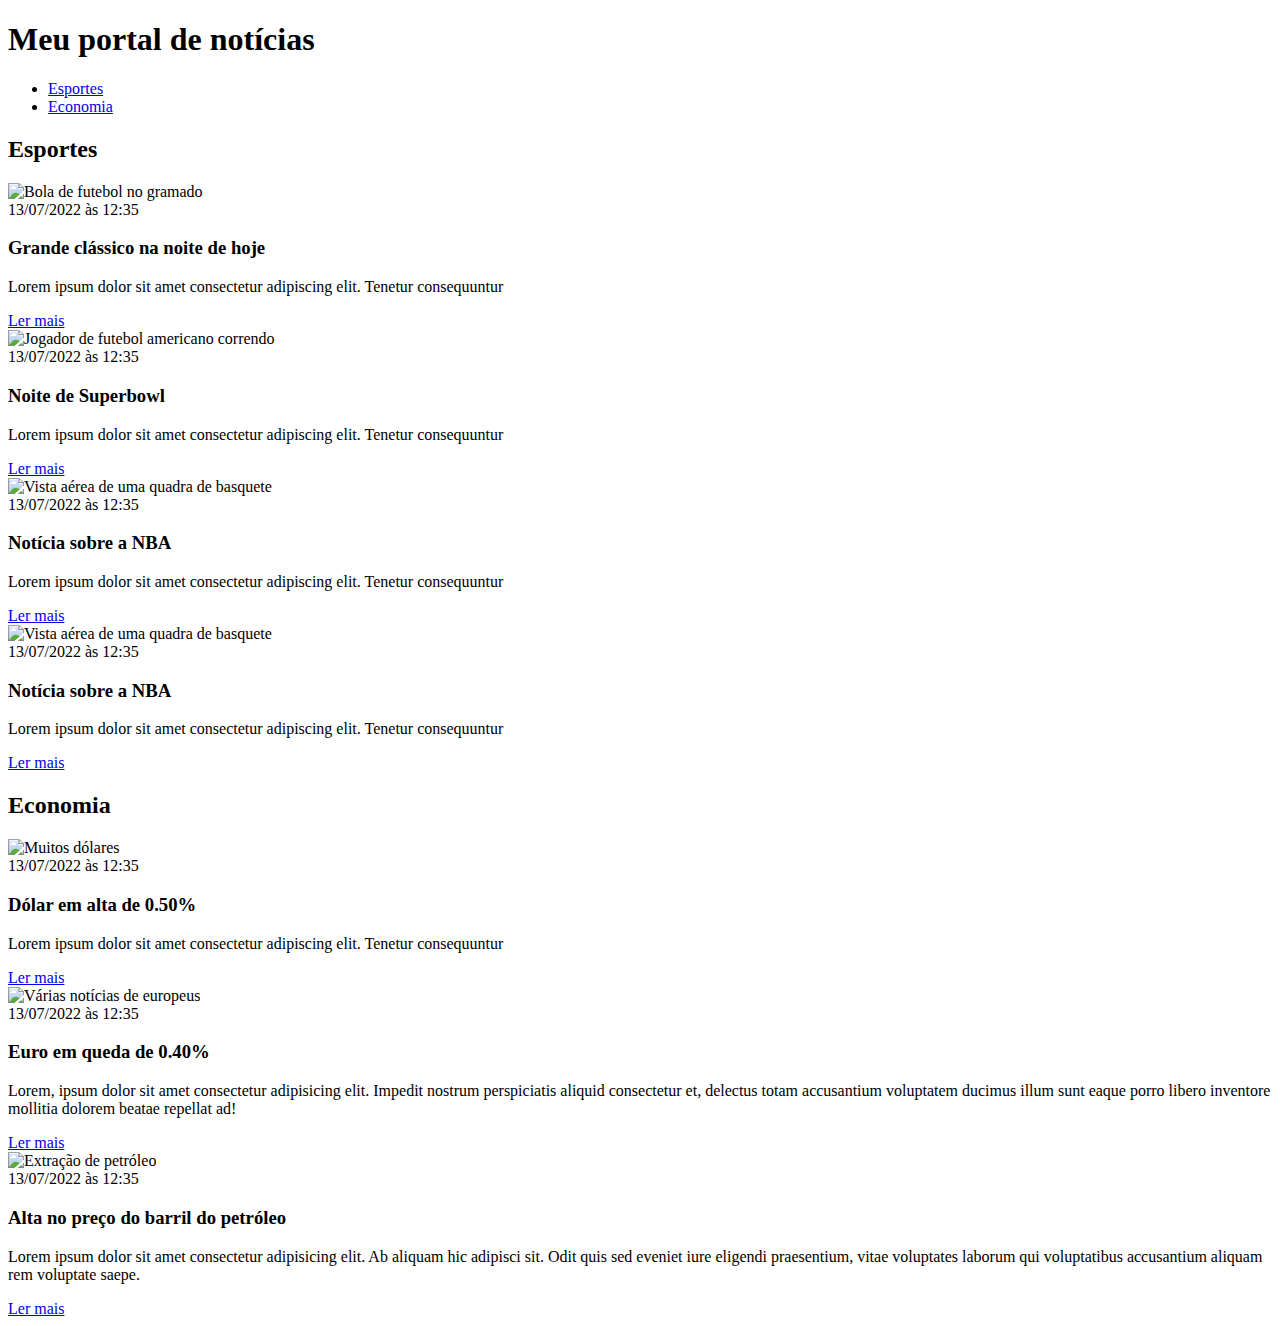
==== index.html @ 8a255329 "Add files via upload" ====
<!DOCTYPE html>
<html lang="pt-br">
<head>
    <meta charset="UTF-8">
    <meta http-equiv="X-UA-Compatible" content="IE-edge">
    <meta name="viewport" content="width=device-width, initial-scale=1.0">
    <title>Meu portal de notícias</title>
   <link rel="stylesheet" href="main.ccs" />
    </head>
    <body>
        <header>
            <div class="container">
                <h1>Meu portal de notícias</h1>
                <nav>
                    <ul>
                        <li>
                            <a href="#" title="Ir para seção de esportes">Esportes</a>
                        </li>
                        <li>
                            <a href="#" title="Ir para seção de notícias">Economia</a>
                        </li>   
                    </ul>
                </nav>
            </div>
        </header>
        <section id="sports">
            <div class="container">
                <h2>Esportes</h2>
            <div class="articles">
                <article>
                    <img src="./imagens/futebol.jpg" alt="Bola de futebol no gramado" />
                    <header>
                        <time class="creation-date">13/07/2022 às 12:35</time>
                    </header>
                    <h3>Grande clássico na noite de hoje</h3>
                    <p>
                        Lorem ipsum dolor sit amet consectetur adipiscing elit. Tenetur consequuntur
                    </p>
                    <a href="#" tittle="Leia a notícia completa">Ler mais</a>
                </article>
                <article>
                    <img src="./imagens/futebol-americano.jpg" alt="Jogador de futebol americano correndo">
                    <header>
                        <time>13/07/2022 às 12:35</time>
                    </header>
                    <h3>Noite de Superbowl</h3>
                    <p>
                        Lorem ipsum dolor sit amet consectetur adipiscing elit. Tenetur consequuntur
                    </p>
                    <a href="#" tittle="Leia a notícia completa">Ler mais</a>
                </article>
                <article>
                    <img src="./Imagens/basquete.jpg" title="Vista aérea de uma quadra de basquete" />
                    <header>
                        <time>13/07/2022 às 12:35</time>
                    </header>
                    <h3>Notícia sobre a NBA</h3>
                    <p>
                        Lorem ipsum dolor sit amet consectetur adipiscing elit. Tenetur consequuntur
                    </p>
                    <a href="#" tittle="Leia a notícia completa">Ler mais</a>
                </article>
                <article>
                    <img src="./Imagens/basquete.jpg" title="Vista aérea de uma quadra de basquete" />
                    <header>
                        <time>13/07/2022 às 12:35</time>
                    </header>
                    <h3>Notícia sobre a NBA</h3>
                    <p>
                        Lorem ipsum dolor sit amet consectetur adipiscing elit. Tenetur consequuntur
                    </p>
                    <a href="#" tittle="Leia a notícia completa">Ler mais</a>
                </article>
            </div>
        </div>
        </section>
        <section id="economy">
            <div class="container"></div>
                <h2>Economia</h2>
                <div class="articles">
                    <article>
                        <img src="./Imagens/dolares.jpg" alt="Muitos dólares">
                        <header>
                            <time>13/07/2022 às 12:35</time>
                        </header>
                        <h3>Dólar em alta de 0.50%</h3>
                        <p>
                            Lorem ipsum dolor sit amet consectetur adipiscing elit. Tenetur consequuntur
                        </p>
                        <a href="#" tittle="Leia a notícia completa">Ler mais</a>
                    </article>
                    <article>
                        <img src="./Imagens/euro.jpg" alt="Várias notícias de europeus">
                        <header>
                            <time>13/07/2022 às 12:35</time>
                        </header>
                        <h3>Euro em queda de 0.40%</h3>
                        <p>
                            Lorem, ipsum dolor sit amet consectetur adipisicing elit. Impedit nostrum perspiciatis aliquid consectetur et, delectus totam accusantium voluptatem ducimus illum sunt eaque porro libero inventore mollitia dolorem beatae repellat ad!   
                        </p>
                        <a href="#" title="Leia a notícia completa">Ler mais</a>
                    </article>
                    <article>
                        <img src="./Imagens/petroleo.jpg" alt="Extração de petróleo" />
                        <header>
                            <time>13/07/2022 às 12:35</time>
                        </header>
                        <h3>Alta no preço do barril do petróleo</h3>
                        <p>
                            Lorem ipsum dolor sit amet consectetur adipisicing elit. Ab aliquam hic adipisci sit. Odit quis sed eveniet iure eligendi praesentium, vitae voluptates laborum qui voluptatibus accusantium aliquam rem voluptate saepe.
                        </p>
                        <a href="#" title="Leia a notícia completa"> Ler mais</a>
                    </article>
                </div>
            </div>
        </section>
    </body>
    </html>
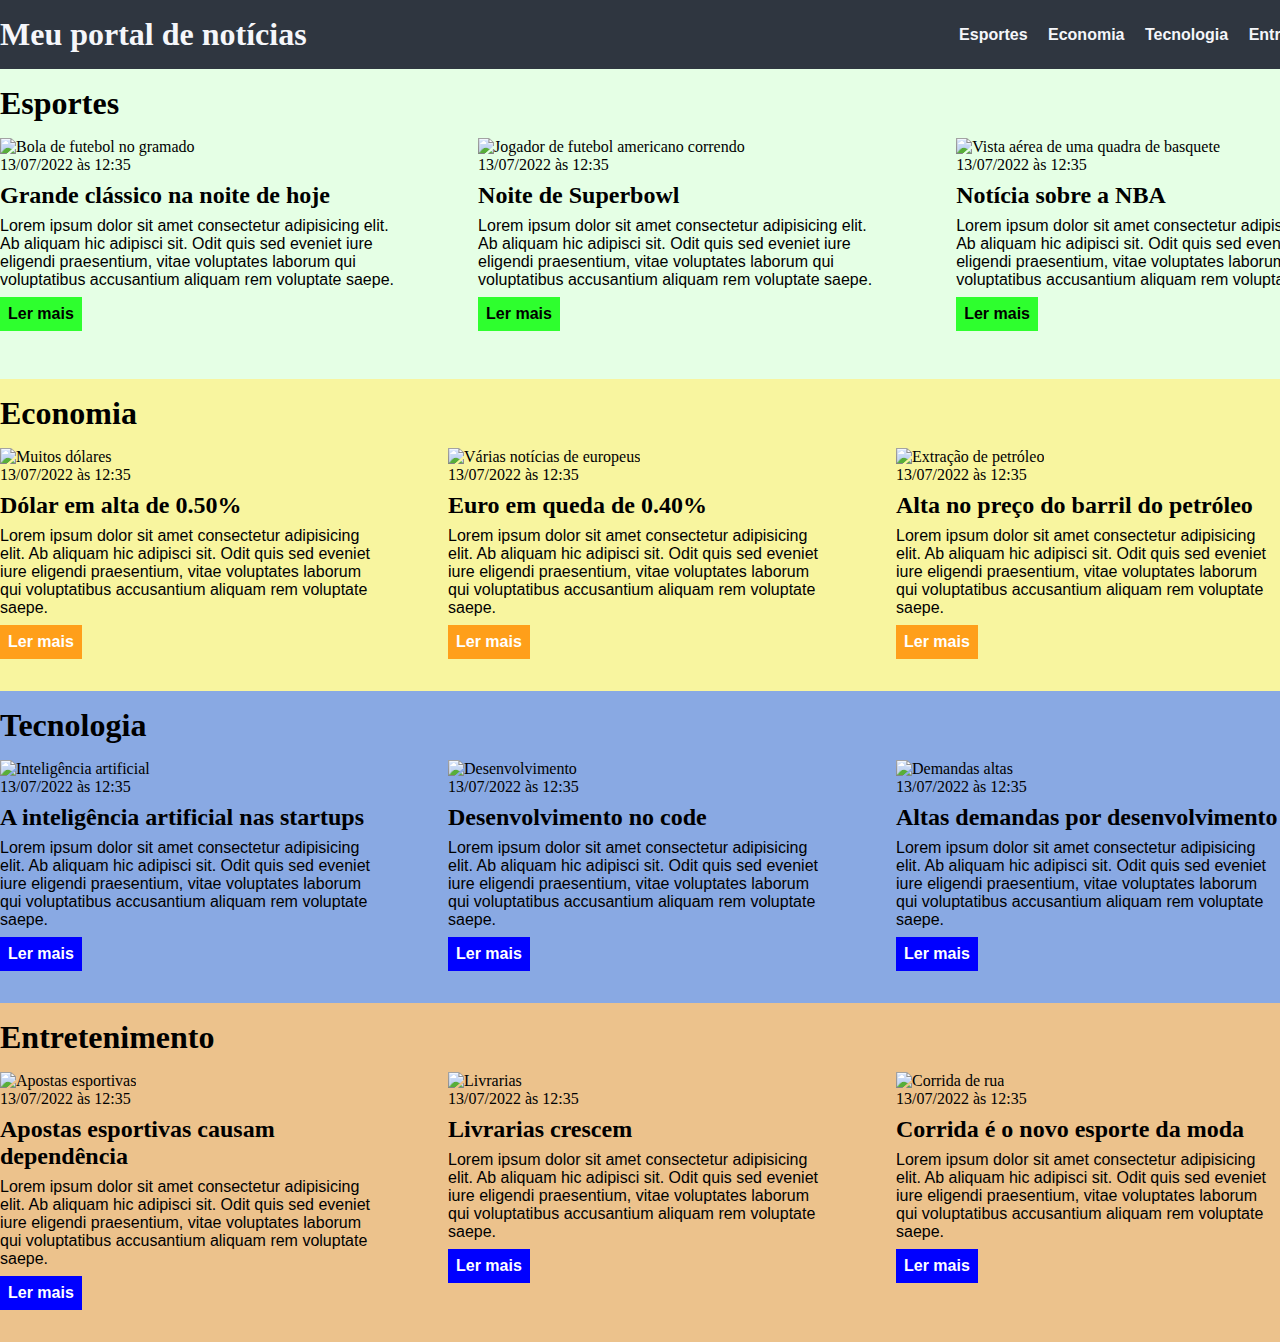
==== commit 9ac8fbb8: "Add files via upload" ====
--- a/index.html
+++ b/index.html
@@ -5,7 +5,7 @@
     <meta http-equiv="X-UA-Compatible" content="IE-edge">
     <meta name="viewport" content="width=device-width, initial-scale=1.0">
     <title>Meu portal de notícias</title>
-   <link rel="stylesheet" href="main.ccs" />
+    <link rel="stylesheet" href="./main.css" />
     </head>
     <body>
         <header>
@@ -14,11 +14,17 @@
                 <nav>
                     <ul>
                         <li>
-                            <a href="#" title="Ir para seção de esportes">Esportes</a>
+                            <a href="#sports" title="Ir para seção de esportes">Esportes</a>
                         </li>
                         <li>
-                            <a href="#" title="Ir para seção de notícias">Economia</a>
-                        </li>   
+                            <a href="#economy" title="Ir para seção de notícias">Economia</a>
+                        </li> 
+                        <li>
+                            <a href="#tecnologia" tittle="Ir para seção de tecnologia">Tecnologia</a>
+                        </li>  
+                        <li>
+                            <a href="#entretenimento" title="Ir para seção de entretenimento">Entretenimento</a>
+                        </li>
                     </ul>
                 </nav>
             </div>
@@ -34,7 +40,7 @@
                     </header>
                     <h3>Grande clássico na noite de hoje</h3>
                     <p>
-                        Lorem ipsum dolor sit amet consectetur adipiscing elit. Tenetur consequuntur
+                        Lorem ipsum dolor sit amet consectetur adipisicing elit. Ab aliquam hic adipisci sit. Odit quis sed eveniet iure eligendi praesentium, vitae voluptates laborum qui voluptatibus accusantium aliquam rem voluptate saepe.
                     </p>
                     <a href="#" tittle="Leia a notícia completa">Ler mais</a>
                 </article>
@@ -45,7 +51,7 @@
                     </header>
                     <h3>Noite de Superbowl</h3>
                     <p>
-                        Lorem ipsum dolor sit amet consectetur adipiscing elit. Tenetur consequuntur
+                        Lorem ipsum dolor sit amet consectetur adipisicing elit. Ab aliquam hic adipisci sit. Odit quis sed eveniet iure eligendi praesentium, vitae voluptates laborum qui voluptatibus accusantium aliquam rem voluptate saepe.
                     </p>
                     <a href="#" tittle="Leia a notícia completa">Ler mais</a>
                 </article>
@@ -56,21 +62,11 @@
                     </header>
                     <h3>Notícia sobre a NBA</h3>
                     <p>
-                        Lorem ipsum dolor sit amet consectetur adipiscing elit. Tenetur consequuntur
+                        Lorem ipsum dolor sit amet consectetur adipisicing elit. Ab aliquam hic adipisci sit. Odit quis sed eveniet iure eligendi praesentium, vitae voluptates laborum qui voluptatibus accusantium aliquam rem voluptate saepe.
                     </p>
                     <a href="#" tittle="Leia a notícia completa">Ler mais</a>
                 </article>
                 <article>
-                    <img src="./Imagens/basquete.jpg" title="Vista aérea de uma quadra de basquete" />
-                    <header>
-                        <time>13/07/2022 às 12:35</time>
-                    </header>
-                    <h3>Notícia sobre a NBA</h3>
-                    <p>
-                        Lorem ipsum dolor sit amet consectetur adipiscing elit. Tenetur consequuntur
-                    </p>
-                    <a href="#" tittle="Leia a notícia completa">Ler mais</a>
-                </article>
             </div>
         </div>
         </section>
@@ -85,7 +81,7 @@
                         </header>
                         <h3>Dólar em alta de 0.50%</h3>
                         <p>
-                            Lorem ipsum dolor sit amet consectetur adipiscing elit. Tenetur consequuntur
+                            Lorem ipsum dolor sit amet consectetur adipisicing elit. Ab aliquam hic adipisci sit. Odit quis sed eveniet iure eligendi praesentium, vitae voluptates laborum qui voluptatibus accusantium aliquam rem voluptate saepe.
                         </p>
                         <a href="#" tittle="Leia a notícia completa">Ler mais</a>
                     </article>
@@ -96,7 +92,7 @@
                         </header>
                         <h3>Euro em queda de 0.40%</h3>
                         <p>
-                            Lorem, ipsum dolor sit amet consectetur adipisicing elit. Impedit nostrum perspiciatis aliquid consectetur et, delectus totam accusantium voluptatem ducimus illum sunt eaque porro libero inventore mollitia dolorem beatae repellat ad!   
+                            Lorem ipsum dolor sit amet consectetur adipisicing elit. Ab aliquam hic adipisci sit. Odit quis sed eveniet iure eligendi praesentium, vitae voluptates laborum qui voluptatibus accusantium aliquam rem voluptate saepe.   
                         </p>
                         <a href="#" title="Leia a notícia completa">Ler mais</a>
                     </article>
@@ -114,5 +110,85 @@
                 </div>
             </div>
         </section>
+        <section id="tecnologia">
+            <div class="container"></div>
+                <h2>Tecnologia</h2>
+                <div class="articles">
+                    <article>
+                        <img src="./Imagens/artificial-intelligence-3382507_1280.jpg" alt="Inteligência artificial">
+                        <header>
+                            <time>13/07/2022 às 12:35</time>
+                        </header>
+                        <h3>A inteligência artificial nas startups</h3>
+                        <p>
+                            Lorem ipsum dolor sit amet consectetur adipisicing elit. Ab aliquam hic adipisci sit. Odit quis sed eveniet iure eligendi praesentium, vitae voluptates laborum qui voluptatibus accusantium aliquam rem voluptate saepe.
+                        </p>
+                        <a href="#" tittle="Leia a notícia completa">Ler mais</a>
+                    </article>
+                    <article>
+                        <img src="./Imagens/man-845847_1280.jpg" alt="Desenvolvimento">
+                        <header>
+                            <time>13/07/2022 às 12:35</time>
+                        </header>
+                        <h3>Desenvolvimento no code</h3>
+                        <p>
+                            Lorem ipsum dolor sit amet consectetur adipisicing elit. Ab aliquam hic adipisci sit. Odit quis sed eveniet iure eligendi praesentium, vitae voluptates laborum qui voluptatibus accusantium aliquam rem voluptate saepe.   
+                        </p>
+                        <a href="#" title="Leia a notícia completa">Ler mais</a>
+                    </article>
+                    <article>
+                        <img src="./Imagens/tecnologia 1.jpg" alt="Demandas altas" />
+                        <header>
+                            <time>13/07/2022 às 12:35</time>
+                        </header>
+                        <h3>Altas demandas por desenvolvimento</h3>
+                        <p>
+                            Lorem ipsum dolor sit amet consectetur adipisicing elit. Ab aliquam hic adipisci sit. Odit quis sed eveniet iure eligendi praesentium, vitae voluptates laborum qui voluptatibus accusantium aliquam rem voluptate saepe.
+                        </p>
+                        <a href="#" title="Leia a notícia completa"> Ler mais</a>
+                    </article>
+                </div>
+            </div>
+        </section>
+        <section id="entretenimento">
+            <div class="container"></div>
+                <h2>Entretenimento</h2>
+                <div class="articles">
+                    <article>
+                        <img src="./Imagens/apostas.jpg" alt="Apostas esportivas">
+                        <header>
+                            <time>13/07/2022 às 12:35</time>
+                        </header>
+                        <h3>Apostas esportivas causam dependência</h3>
+                        <p>
+                            Lorem ipsum dolor sit amet consectetur adipisicing elit. Ab aliquam hic adipisci sit. Odit quis sed eveniet iure eligendi praesentium, vitae voluptates laborum qui voluptatibus accusantium aliquam rem voluptate saepe.
+                        </p>
+                        <a href="#" tittle="Leia a notícia completa">Ler mais</a>
+                    </article>
+                    <article>
+                        <img src="./Imagens/livros (1).jpg" alt="Livrarias">
+                        <header>
+                            <time>13/07/2022 às 12:35</time>
+                        </header>
+                        <h3>Livrarias crescem</h3>
+                        <p>
+                            Lorem ipsum dolor sit amet consectetur adipisicing elit. Ab aliquam hic adipisci sit. Odit quis sed eveniet iure eligendi praesentium, vitae voluptates laborum qui voluptatibus accusantium aliquam rem voluptate saepe.   
+                        </p>
+                        <a href="#" title="Leia a notícia completa">Ler mais</a>
+                    </article>
+                    <article>
+                        <img src="./Imagens/corrida.jpg" alt="Corrida de rua" />
+                        <header>
+                            <time>13/07/2022 às 12:35</time>
+                        </header>
+                        <h3>Corrida é o novo esporte da moda</h3>
+                        <p>
+                            Lorem ipsum dolor sit amet consectetur adipisicing elit. Ab aliquam hic adipisci sit. Odit quis sed eveniet iure eligendi praesentium, vitae voluptates laborum qui voluptatibus accusantium aliquam rem voluptate saepe.
+                        </p>
+                        <a href="#" title="Leia a notícia completa"> Ler mais</a>
+                    </article>
+                </div>
+            </div>
+        </section>
     </body>
     </html>--- a/main.css
+++ b/main.css
@@ -0,0 +1,125 @@
+* {
+    box-sizing: border-box;
+    margin: 0;
+    padding: 0;
+}
+
+body > header {
+    background-color: #2f3640;
+    padding: 16px 0;
+    color: #f5f6fa;
+}
+
+header .container {
+    display: flex;
+    align-items: center;
+    justify-content: space-between;
+}
+
+header li {
+    display: inline;
+    font-family: Arial, Helvetica, sans-serif;
+    font-weight: bold;
+    margin-left: 16px;
+}
+
+header li a {
+    color: #f5f6fa;
+    text-decoration: none;
+}   
+
+.container {
+    width: 1366px;
+    margin: 0 auto 0 auto;
+}
+
+.articles {
+    display: flex;
+    flex-wrap: wrap;
+    justify-content: space-between;
+}
+
+.articles article img{
+    /* height: 180px;*/
+    width: 100%;
+}
+
+.articles article {
+    width: 30%;
+}
+
+section {
+    padding: 16px 0;
+}
+
+section h2,
+.articles article {
+    margin-bottom: 16px;
+}
+
+.articles article h3 {
+    margin-top: 8px;
+    margin-bottom: 8px;
+}
+
+.articles article a {
+    background-color: blue;
+    color: #fff;
+    padding: 8px;
+    display: inline-block;
+    text-decoration: none;
+    font-weight: bold;
+    margin-top: 8px;
+}
+
+.articles article a:hover {
+    text-decoration: underline;
+}
+
+.articles article p,
+.articles article a {
+    font-family: Arial, Helvetica, sans-serif;
+}
+
+.articles article h3 {
+    font-size: 24px;
+}
+
+section h2 {
+    font-size: 32px;
+}
+
+#sports {
+    background-color: rgba(0, 255, 0, 0.1);
+}
+
+#sports .articles article a {
+    background-color: rgba(0, 255, 0, 0.8);
+    color: #000
+}
+
+#economy {
+    background-color: #f8f59f;
+}
+
+#economy .articles article a {
+    background-color: #ff9f1a;
+}
+
+#tecnologia {
+    background-color: rgba(20, 83, 200, 0.5)
+}
+
+#ecnologia.articles article a {
+    background-color: rgba(0, 255, 0, 0.8);
+    color: #000
+}
+
+#entretenimento {
+    background-color: rgba(218, 134, 25, 0.5)
+}
+
+#entretenimento.articles article a {
+    background-color: rgba(0, 255, 0, 0.8);
+    color: #000
+}